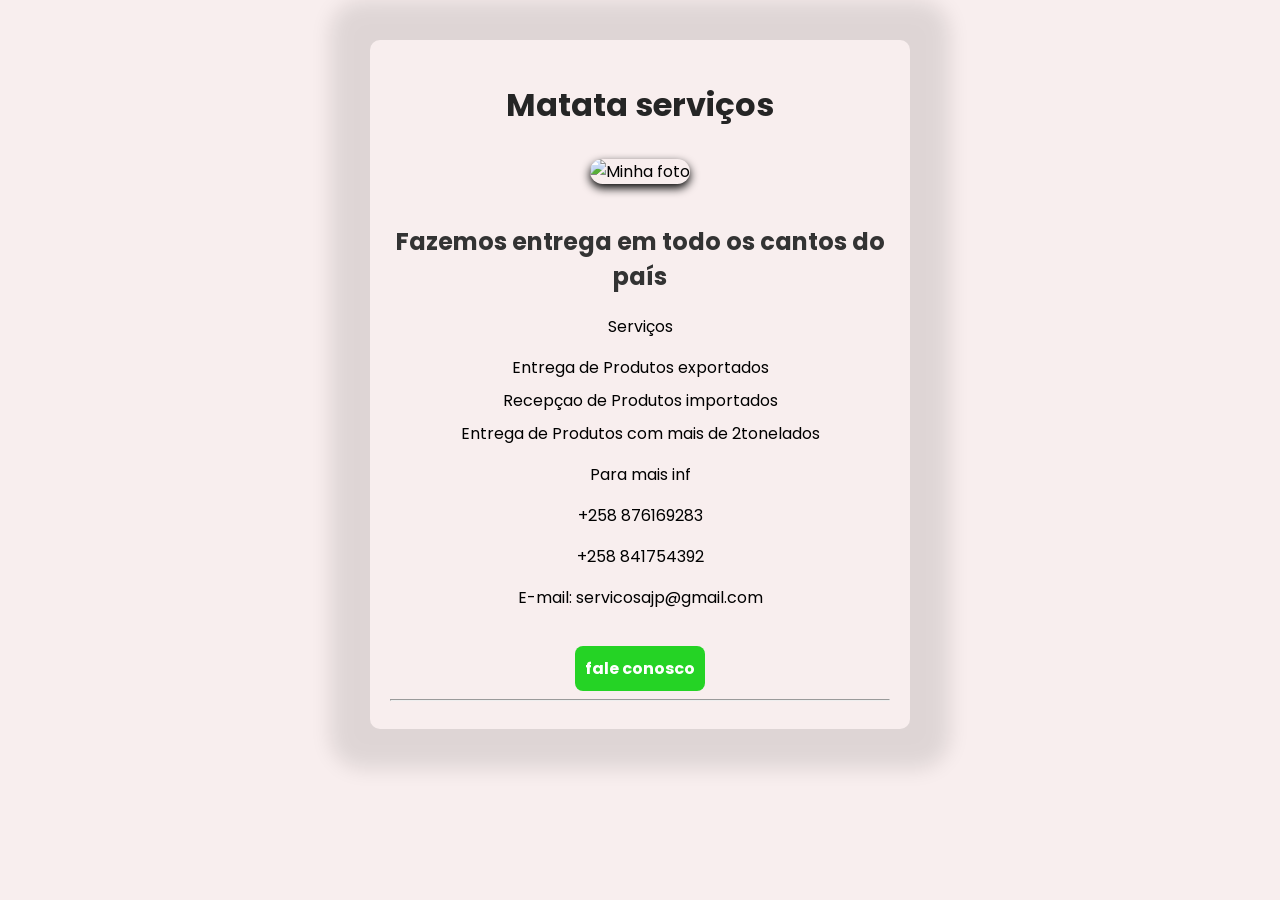
==== index.html @ 28f24d17 "Rename 1°site.html to index.html" ====
<!DOCTYPE html>
<html>
    <head>
        <title>1° site</title>
        <link rel="stylesheet" href="style12.css">
        <link rel="preconnet" href="https://fonts.googleapis.com">
        <link href="https://fonts.googleapis.com/css2?family=Poppins:ital,wght@0,100;0,200;0,300;0,400;0,500;0,600;0,700;0,800;0,900;1,100;1,200;1,300;1,400;1,500;1,600;1,700;1,800;1,900&display=swap" rel="stylesheet">
    </head>
    <body>
        <h1>Matata serviços</h1>
          <img src="aM2zyqh.jpg>" alt="Minha foto" width="200">
        <h2> Fazemos entrega em todo os cantos do país</h2>
    <section class="Serviços"
            <h3>Serviços</h3>
            <ul>
                <li>Entrega de Produtos exportados</li>
                <li>Recepçao de Produtos importados</li>
                <li>Entrega de Produtos com mais de 2tonelados</li>
            </ul>
            <p>Para mais inf</p>
            <p>+258 876169283</p>
            <p>+258 841754392</p>
            <p>E-mail: servicosajp@gmail.com</p>
            <a href="https://wa.me/258876169283" target="_blank">fale conosco</a>
            <hr>
            <footer>
            </footer>

    </body>
</html>
---- style12.css ----
body {
    background-color:bisque;
    font-family:'poppins', sans-serf;
    text-align: center;
    max-width: 500px;
    margin: 40px auto;
    padding: 20px;
    background-color:rgb(248, 238, 238);
    border-radius: 10px;
    box-shadow: 0 0 20px 40px rgb(0,0,0,0.1);
}
h1 {
    color: #252525;
    margin-bottom: 10px;
    font-weight: 700;
}
h2 {
    margin-top: o;
    color:#333;
}
h3 {
    margin-top: 30px;
    color: #555;
}
img{
    border-radius:1000px;
    margin:20px 0;
    box-shadow:0 4px 10px;
}
ul{
    list-style: none;
    padding: 0;
}
li{
    margin-bottom: 8px;
}
a {
background-color:#25d325;
color: white;
padding: 10px 10px;
text-decoration: none;
border-radius: 8px;
display: inline-block;
margin-top: 20px;
font-weight: bold;
transition:0.3s;
}
a:houver{
    background-color: #128c7e;
    transform: scale(1.05);
    transition: 0.3s;
}
@media (max-width: 600px) {
body {
margin: 20px;
padding:20px;
}
h1 {
    font-size: 20px;
}
h2 {
    font-size: 20px;
}
img {
    width: 150px;
}
a {
    padding: 12px 24px;
    display: block;
}
}
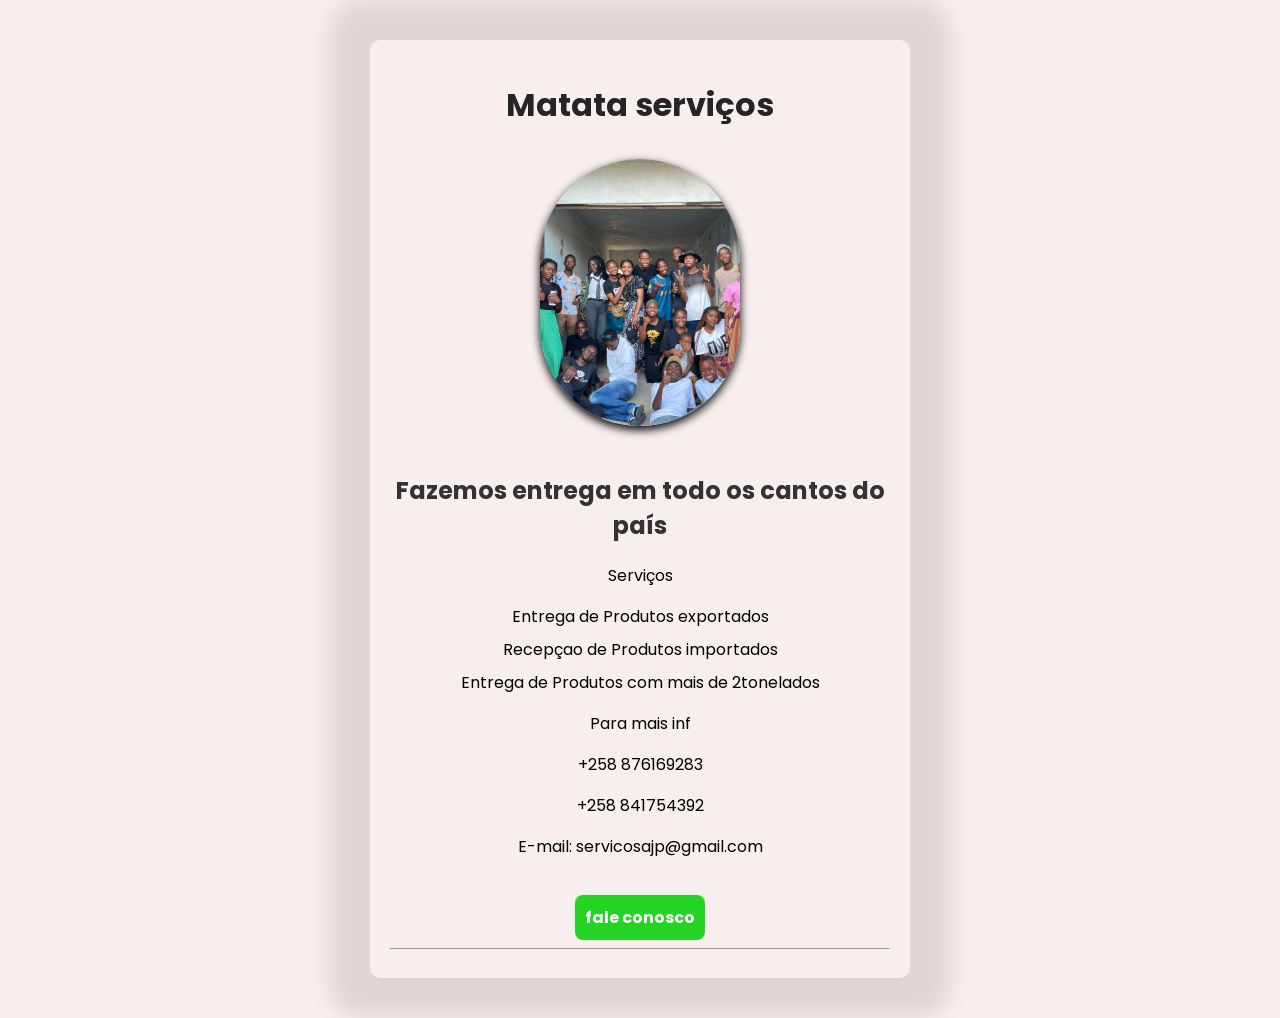
==== commit 7dace629: "Update index.html" ====
--- a/index.html
+++ b/index.html
@@ -8,7 +8,7 @@
     </head>
     <body>
         <h1>Matata serviços</h1>
-          <img src="aM2zyqh.jpg>" alt="Minha foto" width="200">
+          <img src="aM2zyqh.jpg" alt="Minha foto" width="200">
         <h2> Fazemos entrega em todo os cantos do país</h2>
     <section class="Serviços"
             <h3>Serviços</h3>
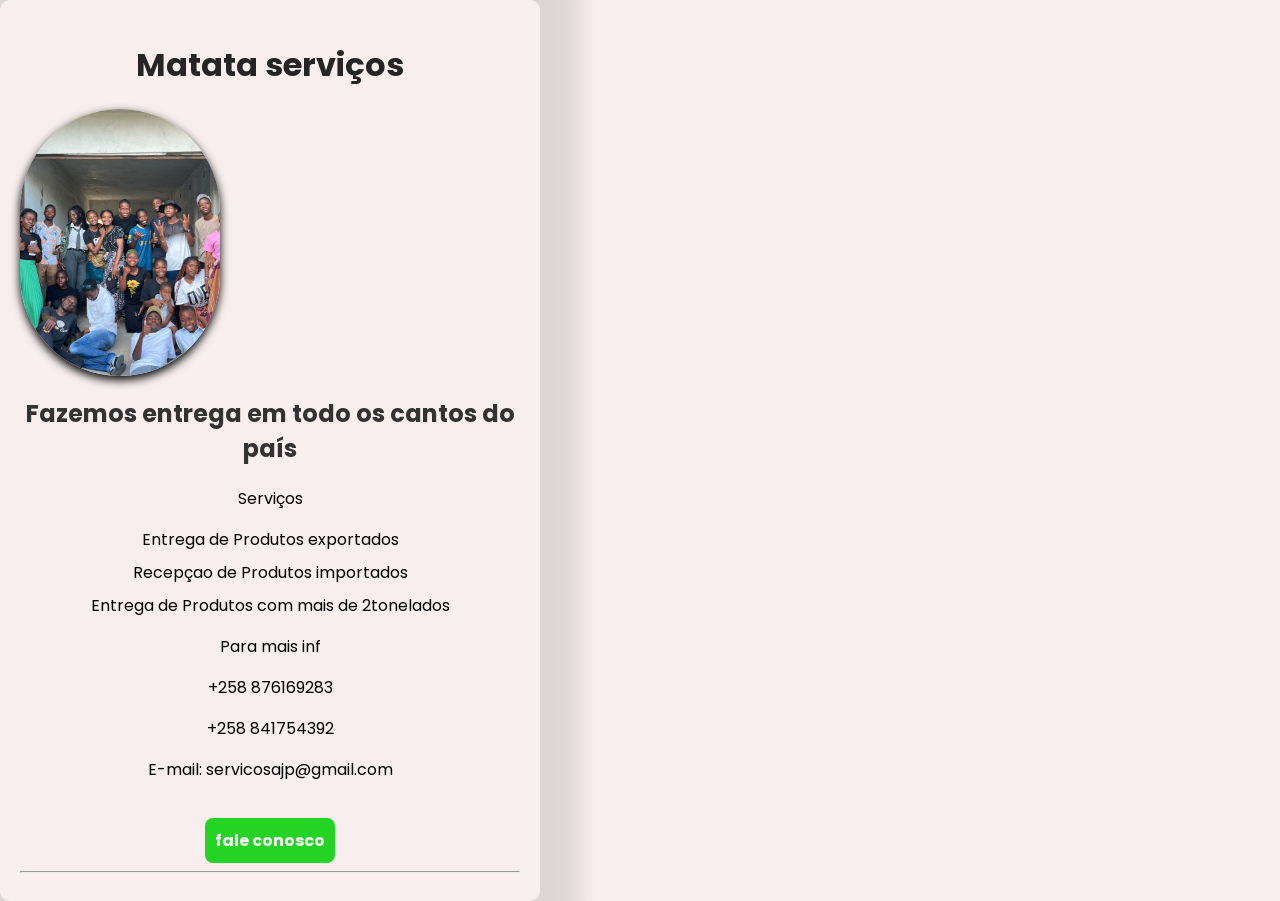
==== commit 3f034d4a: "Update index.html" ====
--- a/index.html
+++ b/index.html
@@ -2,6 +2,7 @@
 <html>
     <head>
         <title>1° site</title>
+        <meta name="viewport" content="width=device-width, initial-scale=0.1">
         <link rel="stylesheet" href="style12.css">
         <link rel="preconnet" href="https://fonts.googleapis.com">
         <link href="https://fonts.googleapis.com/css2?family=Poppins:ital,wght@0,100;0,200;0,300;0,400;0,500;0,600;0,700;0,800;0,900;1,100;1,200;1,300;1,400;1,500;1,600;1,700;1,800;1,900&display=swap" rel="stylesheet">
--- a/style12.css
+++ b/style12.css
@@ -69,3 +69,14 @@
     display: block;
 }
 }
+body {
+    margin: 0;
+    padding: 20px;
+    font-family: 'Poppins', sans-serif;
+}
+img {
+    max-width: 100%;
+    height: auto;
+    display: block;
+    margin: 0 auto:
+}
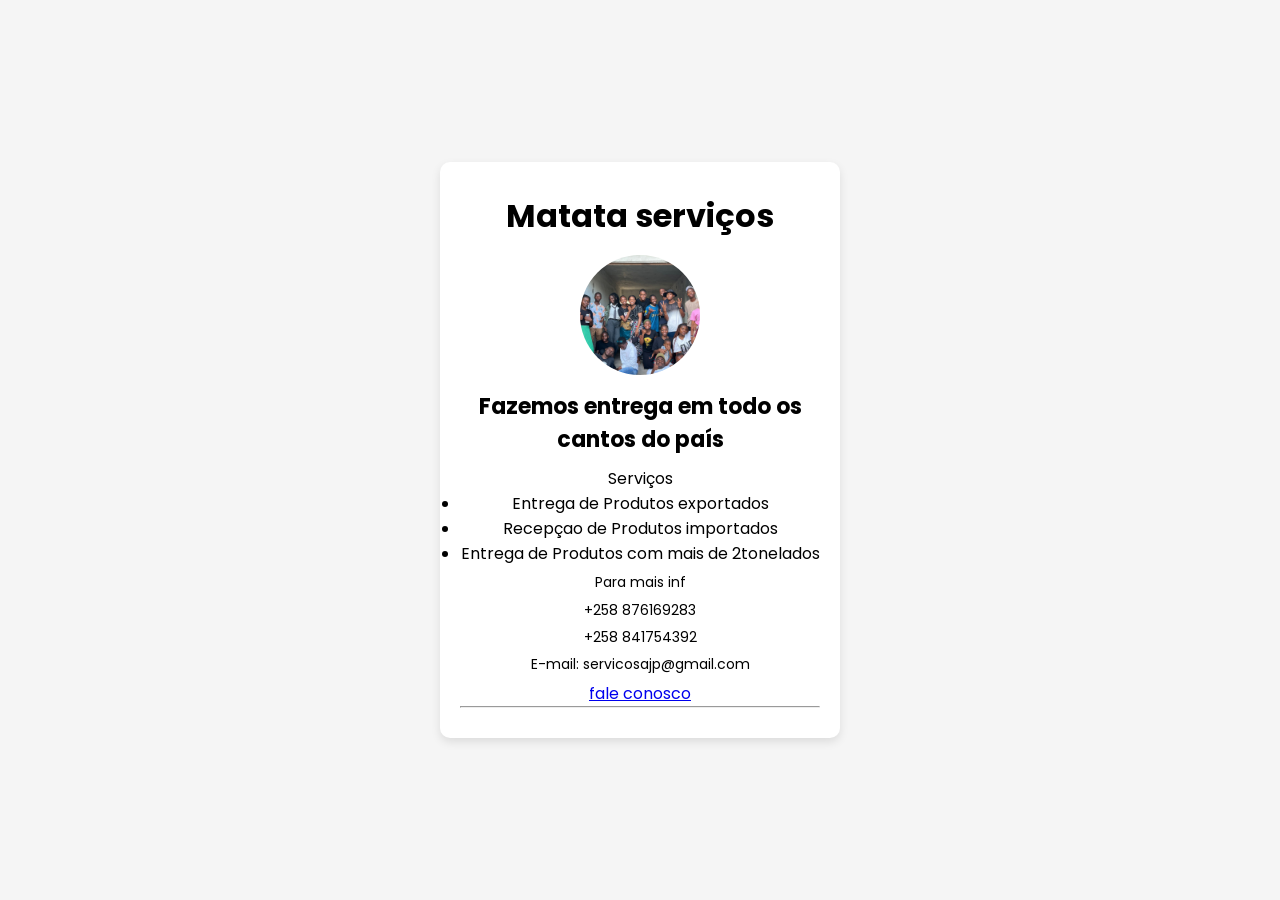
==== commit e43fc14a: "Refactor index.html structure and formatting" ====
--- a/index.html
+++ b/index.html
@@ -8,6 +8,7 @@
         <link href="https://fonts.googleapis.com/css2?family=Poppins:ital,wght@0,100;0,200;0,300;0,400;0,500;0,600;0,700;0,800;0,900;1,100;1,200;1,300;1,400;1,500;1,600;1,700;1,800;1,900&display=swap" rel="stylesheet">
     </head>
     <body>
+        <div class="container">
         <h1>Matata serviços</h1>
           <img src="aM2zyqh.jpg" alt="Minha foto" width="200">
         <h2> Fazemos entrega em todo os cantos do país</h2>
--- a/style12.css
+++ b/style12.css
@@ -1,82 +1,62 @@
+* {
+  margin: 0;
+  padding: 0;
+  box-sizing: border-box;
+}
+
 body {
-    background-color:bisque;
-    font-family:'poppins', sans-serf;
-    text-align: center;
-    max-width: 500px;
-    margin: 40px auto;
-    padding: 20px;
-    background-color:rgb(248, 238, 238);
-    border-radius: 10px;
-    box-shadow: 0 0 20px 40px rgb(0,0,0,0.1);
+  font-family: 'Poppins', sans-serif;
+  background: #f5f5f5;
+  padding: 20px;
+  display: flex;
+  justify-content: center;
+  align-items: center;
+  min-height: 100vh;
 }
-h1 {
-    color: #252525;
-    margin-bottom: 10px;
-    font-weight: 700;
+
+.container {
+  background: white;
+  border-radius: 10px;
+  padding: 30px 20px;
+  width: 100%;
+  max-width: 400px;
+  text-align: center;
+  box-shadow: 0 4px 10px rgba(0,0,0,0.1);
 }
+
+img {
+  width: 120px;
+  height: 120px;
+  border-radius: 50%;
+  object-fit: cover;
+  margin: 15px auto;
+  display: block;
+}
+
 h2 {
-    margin-top: o;
-    color:#333;
+  font-size: 22px;
+  margin-bottom: 10px;
 }
+
 h3 {
-    margin-top: 30px;
-    color: #555;
+  font-size: 16px;
+  margin: 15px 0 10px 0;
 }
-img{
-    border-radius:1000px;
-    margin:20px 0;
-    box-shadow:0 4px 10px;
+
+p {
+  font-size: 14px;
+  line-height: 1.6;
+  margin: 5px 0;
 }
-ul{
-    list-style: none;
-    padding: 0;
+
+button {
+  background: #25D366;
+  color: white;
+  border: none;
+  padding: 10px 25px;
+  border-radius: 5px;
+  font-size: 14px;
+  font-weight: 600;
+  margin-top: 15px;
+  cursor: pointer;
 }
-li{
-    margin-bottom: 8px;
-}
-a {
-background-color:#25d325;
-color: white;
-padding: 10px 10px;
-text-decoration: none;
-border-radius: 8px;
-display: inline-block;
-margin-top: 20px;
-font-weight: bold;
-transition:0.3s;
-}
-a:houver{
-    background-color: #128c7e;
-    transform: scale(1.05);
-    transition: 0.3s;
-}
-@media (max-width: 600px) {
-body {
-margin: 20px;
-padding:20px;
-}
-h1 {
-    font-size: 20px;
-}
-h2 {
-    font-size: 20px;
-}
-img {
-    width: 150px;
-}
-a {
-    padding: 12px 24px;
-    display: block;
-}
-}
-body {
-    margin: 0;
-    padding: 20px;
-    font-family: 'Poppins', sans-serif;
-}
-img {
-    max-width: 100%;
-    height: auto;
-    display: block;
-    margin: 0 auto:
-}
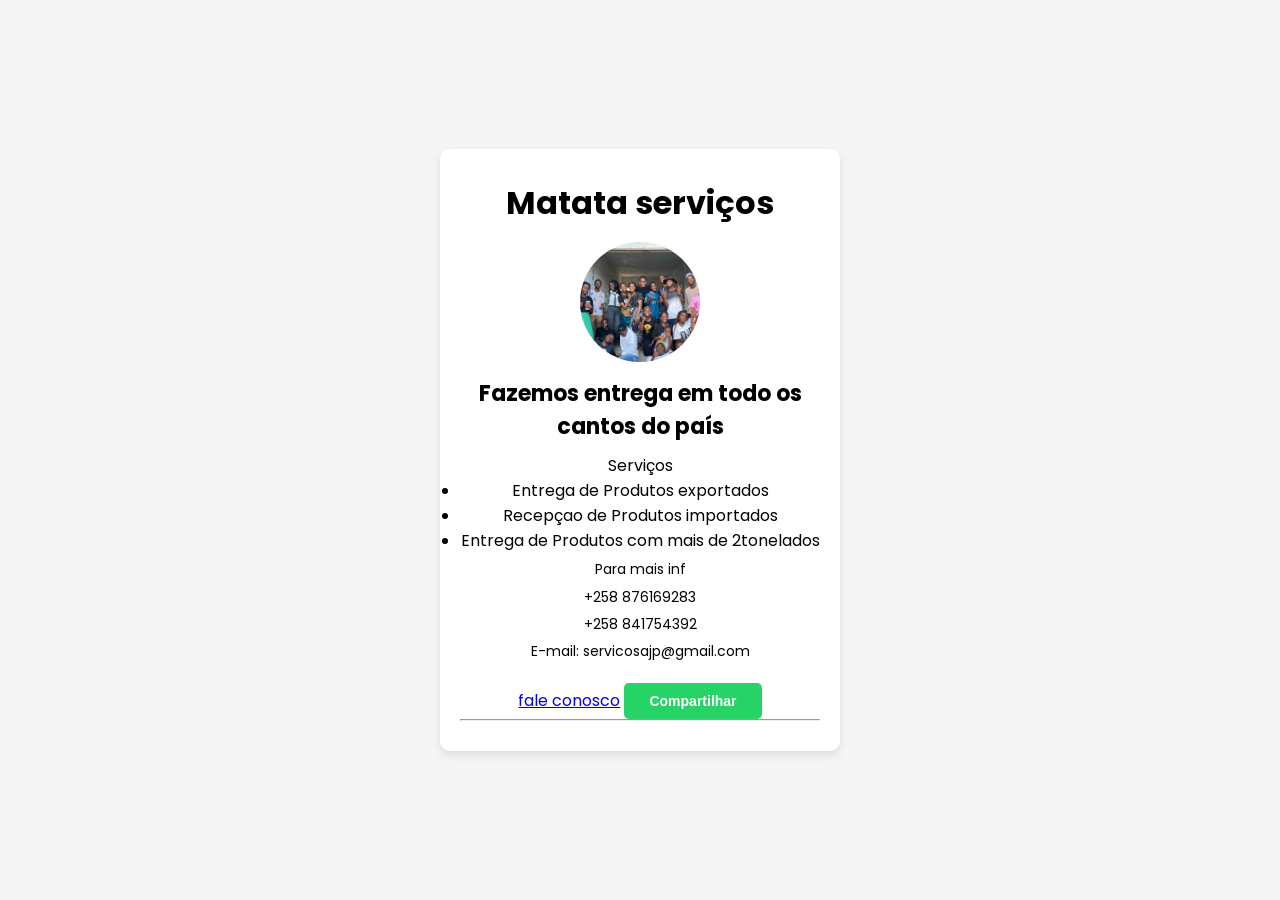
==== commit acbb4eb6: "Update index.html" ====
--- a/index.html
+++ b/index.html
@@ -24,6 +24,7 @@
             <p>+258 841754392</p>
             <p>E-mail: servicosajp@gmail.com</p>
             <a href="https://wa.me/258876169283" target="_blank">fale conosco</a>
+        <button id="btn-share">Compartilhar</button>
             <hr>
             <footer>
             </footer>
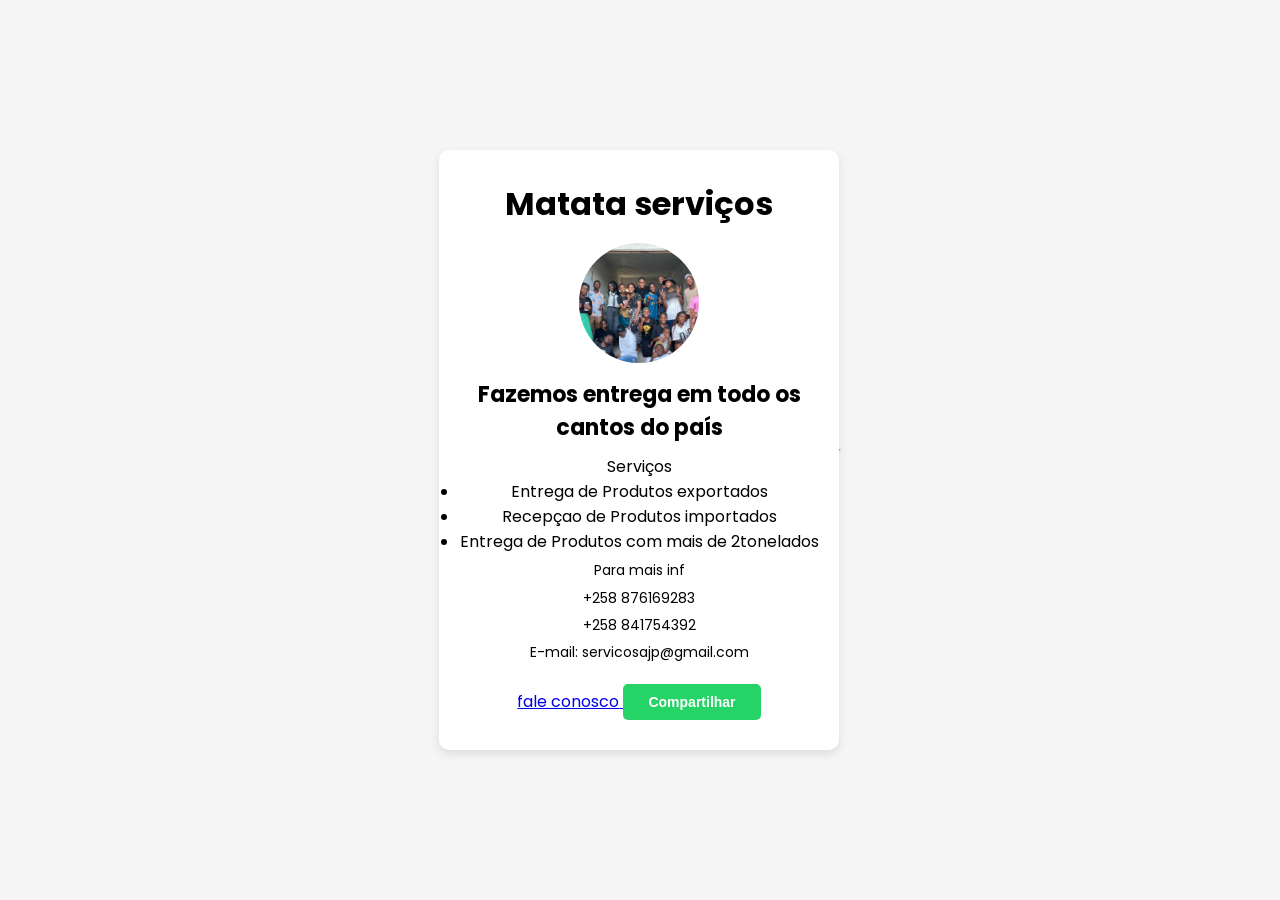
==== commit 911ad858: "Update index.html" ====
--- a/index.html
+++ b/index.html
@@ -19,12 +19,16 @@
                 <li>Recepçao de Produtos importados</li>
                 <li>Entrega de Produtos com mais de 2tonelados</li>
             </ul>
+    </section>
             <p>Para mais inf</p>
             <p>+258 876169283</p>
             <p>+258 841754392</p>
             <p>E-mail: servicosajp@gmail.com</p>
-            <a href="https://wa.me/258876169283" target="_blank">fale conosco</a>
+            <a href="https://wa.me/258876169283" target="_blank">
+        <buttom>fale conosco</buttom>
+            </a>
         <button id="btn-share">Compartilhar</button>
+        </div>
             <hr>
             <footer>
             </footer>
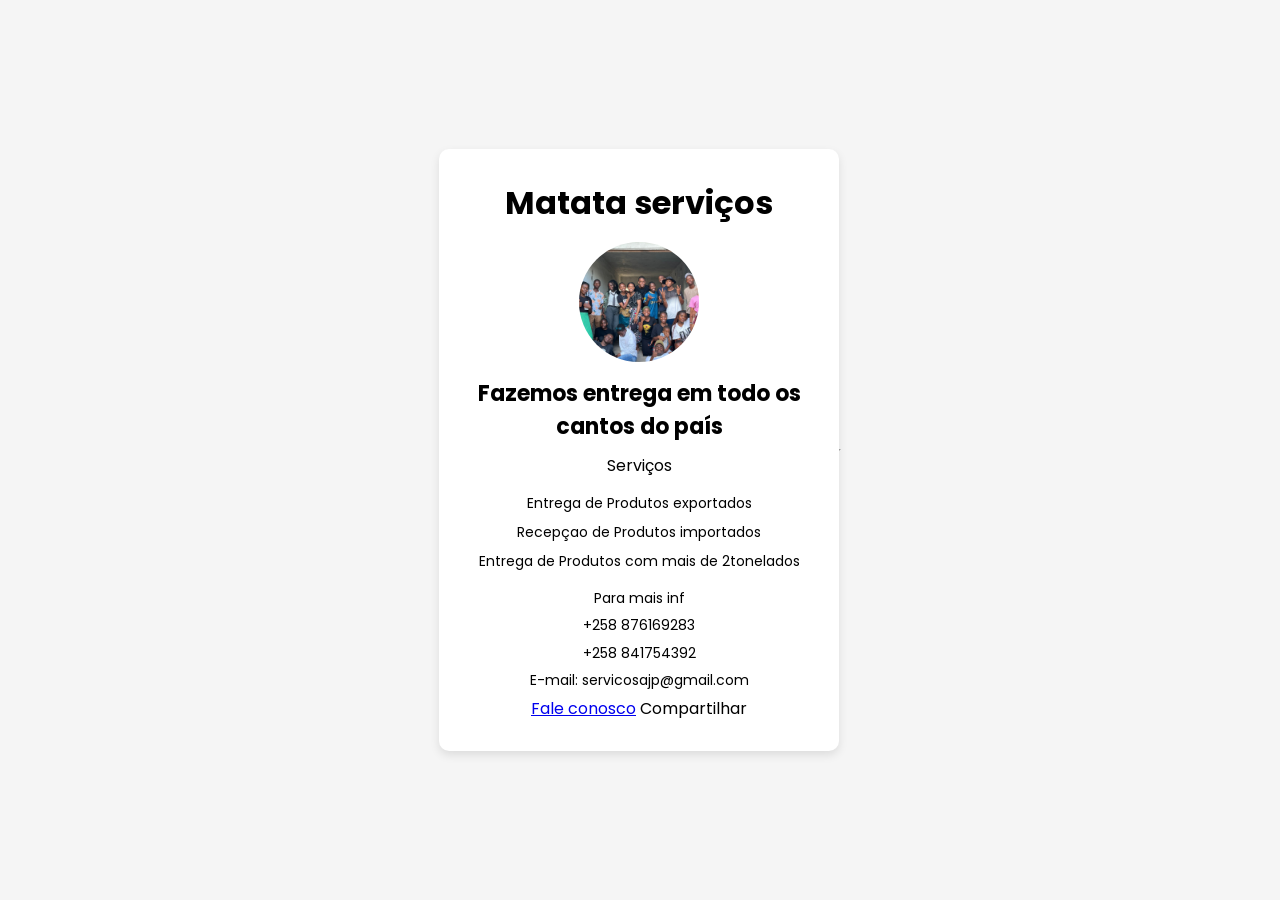
==== commit 97390f61: "Update index.html" ====
--- a/index.html
+++ b/index.html
@@ -24,10 +24,10 @@
             <p>+258 876169283</p>
             <p>+258 841754392</p>
             <p>E-mail: servicosajp@gmail.com</p>
-            <a href="https://wa.me/258876169283" target="_blank">
-        <buttom>fale conosco</buttom>
+            <a href="https://wa.me/258876169283" target="_blank"
+                <buttom>Fale conosco</button>
             </a>
-        <button id="btn-share">Compartilhar</button>
+            <buttom id="btn-share">Compartilhar</buttom>
         </div>
             <hr>
             <footer>
--- a/style12.css
+++ b/style12.css
@@ -60,3 +60,16 @@
   margin-top: 15px;
   cursor: pointer;
 }
+ul {
+  list-style: none;
+  padding: 0;
+  margin: 15px 0;
+}
+li {
+  margin: 8px;
+  font-size: 14px;
+}
+a {
+  tex-decoration: none;
+  display: inline-block;
+}
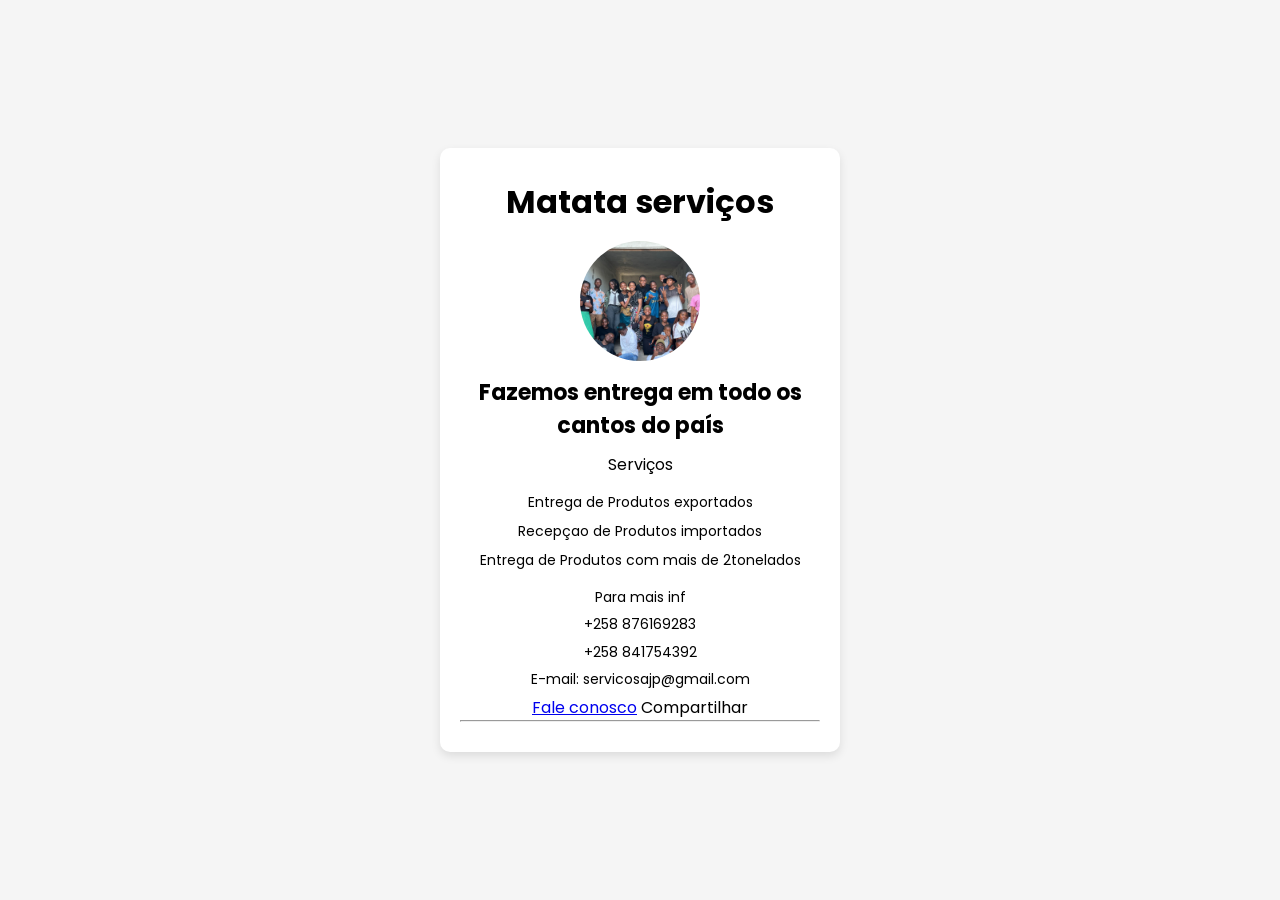
==== commit ff16d357: "Correct HTML structure and fix tag errors Fixed HTML structure and corrected tags." ====
--- a/index.html
+++ b/index.html
@@ -24,14 +24,15 @@
             <p>+258 876169283</p>
             <p>+258 841754392</p>
             <p>E-mail: servicosajp@gmail.com</p>
+        </sction>
+            
             <a href="https://wa.me/258876169283" target="_blank"
                 <buttom>Fale conosco</button>
             </a>
             <buttom id="btn-share">Compartilhar</buttom>
-        </div>
             <hr>
             <footer>
             </footer>
-
+        </div>
     </body>
 </html>
--- a/style12.css
+++ b/style12.css
@@ -59,6 +59,10 @@
   font-weight: 600;
   margin-top: 15px;
   cursor: pointer;
+  width: 200px;
+  display: block;
+  margin-left: auto;
+  margin-right: auto;
 }
 ul {
   list-style: none;
